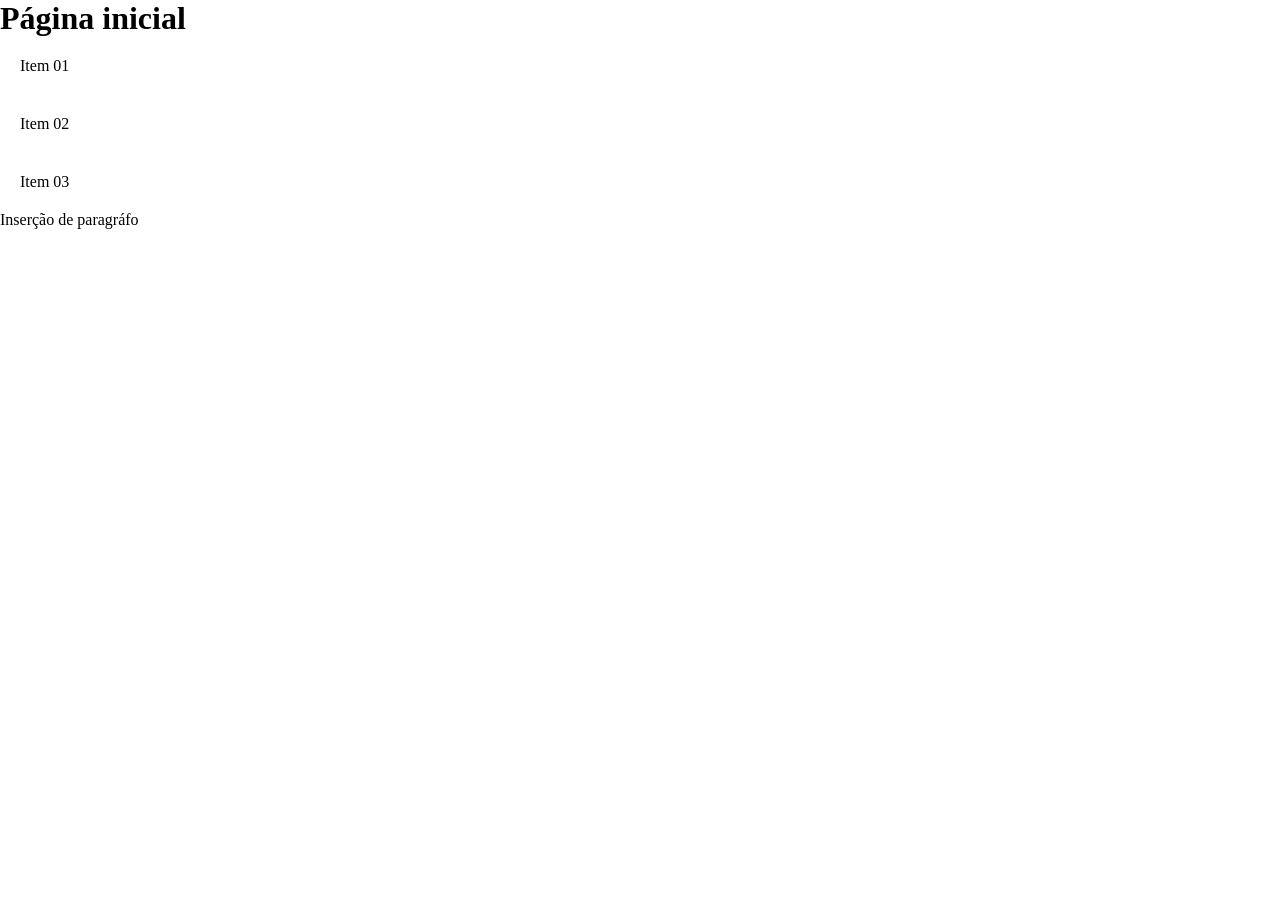
==== index.html @ 5d7459ac "Inserção de parágrafo" ====
<!DOCTYPE html>
<html lang="pt-br">
<head>
    <meta charset="UTF-8">
    <meta name="viewport" content="width=device-width, initial-scale=1.0">
    <title>Aula git/gitHub</title>

    <link rel="stylesheet" href="css/style.css">
</head>
<body>
    <div id="div_geral">
        <h1>Página inicial</h1>

        <ul>
            <li>Item 01</li>
            <li>Item 02</li>
            <li>Item 03</li>
        </ul>

        <p>Inserção de paragráfo</p>
    </div>
</body>
</html>
---- css/style.css ----
*{
    margin: 0px;
    padding: 0px;
}

ul li{
    padding: 20px;
}
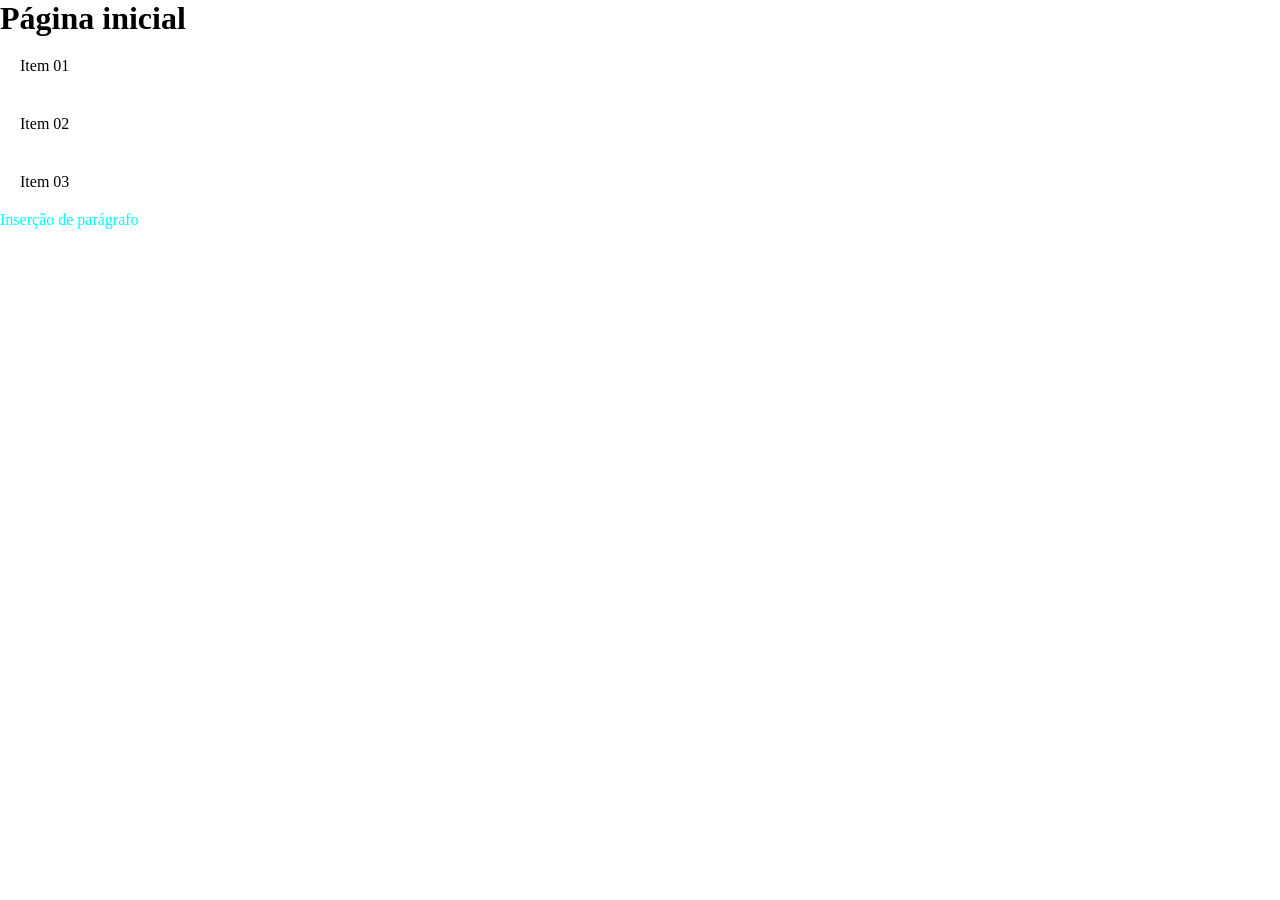
==== commit b4e880af: "Inserção de parágrafo" ====
--- a/index.html
+++ b/index.html
@@ -16,8 +16,7 @@
             <li>Item 02</li>
             <li>Item 03</li>
         </ul>
-
-        <p>Inserção de paragráfo</p>
+        <p>Inserção de parágrafo</p>
     </div>
 </body>
 </html>
--- a/css/style.css
+++ b/css/style.css
@@ -5,4 +5,7 @@
 
 ul li{
     padding: 20px;
+}
+p{
+    color: aqua;
 }
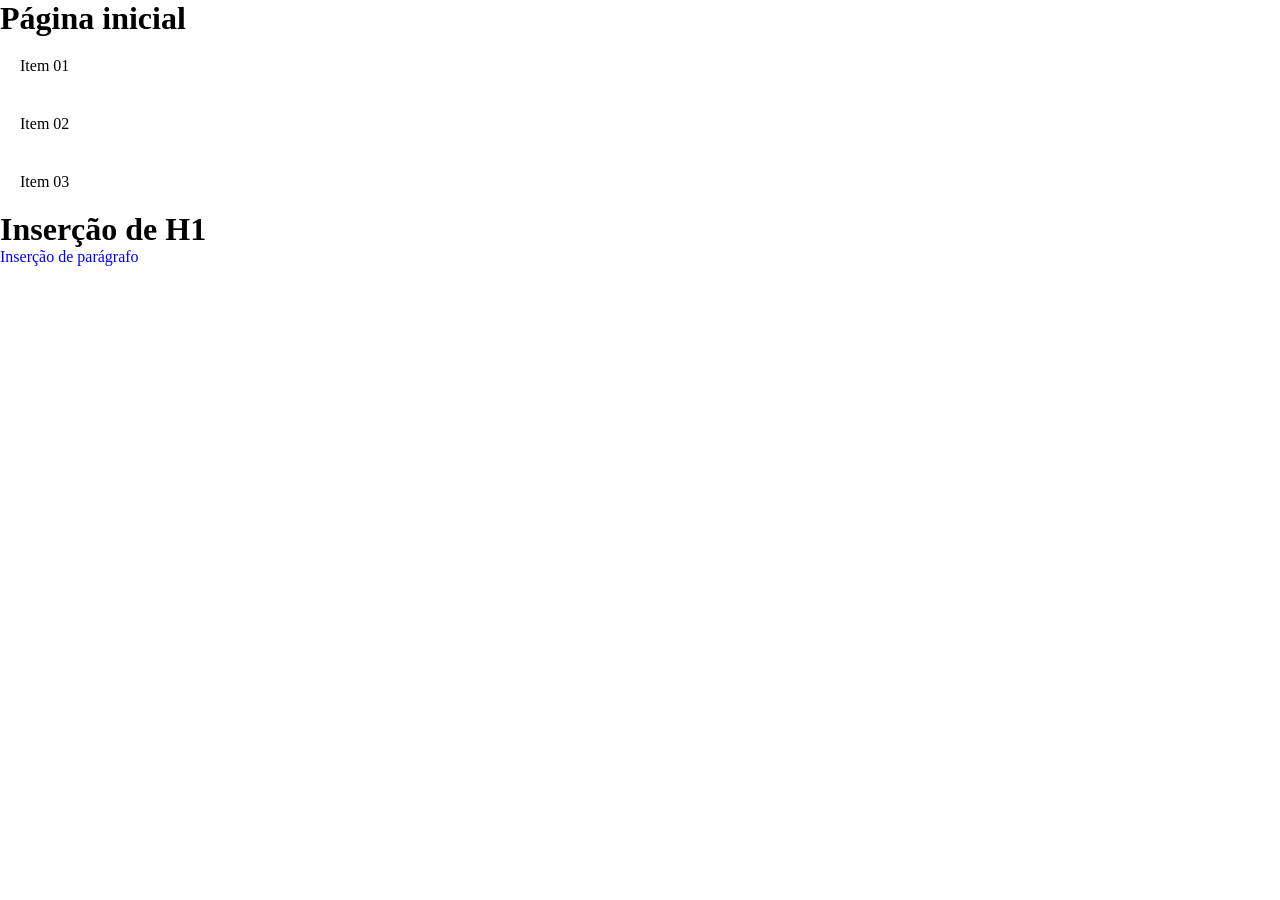
==== commit 14de7a9e: "Solutions done" ====
--- a/index.html
+++ b/index.html
@@ -1,5 +1,6 @@
 <!DOCTYPE html>
 <html lang="pt-br">
+
 <head>
     <meta charset="UTF-8">
     <meta name="viewport" content="width=device-width, initial-scale=1.0">
@@ -7,6 +8,7 @@
 
     <link rel="stylesheet" href="css/style.css">
 </head>
+
 <body>
     <div id="div_geral">
         <h1>Página inicial</h1>
@@ -16,7 +18,10 @@
             <li>Item 02</li>
             <li>Item 03</li>
         </ul>
+
+        <h1>Inserção de H1</h1>
         <p>Inserção de parágrafo</p>
     </div>
 </body>
+
 </html>
--- a/css/style.css
+++ b/css/style.css
@@ -1,11 +1,12 @@
-*{
+* {
     margin: 0px;
     padding: 0px;
 }
 
-ul li{
+ul li {
     padding: 20px;
 }
-p{
-    color: aqua;
+
+p {
+    color: blue;
 }
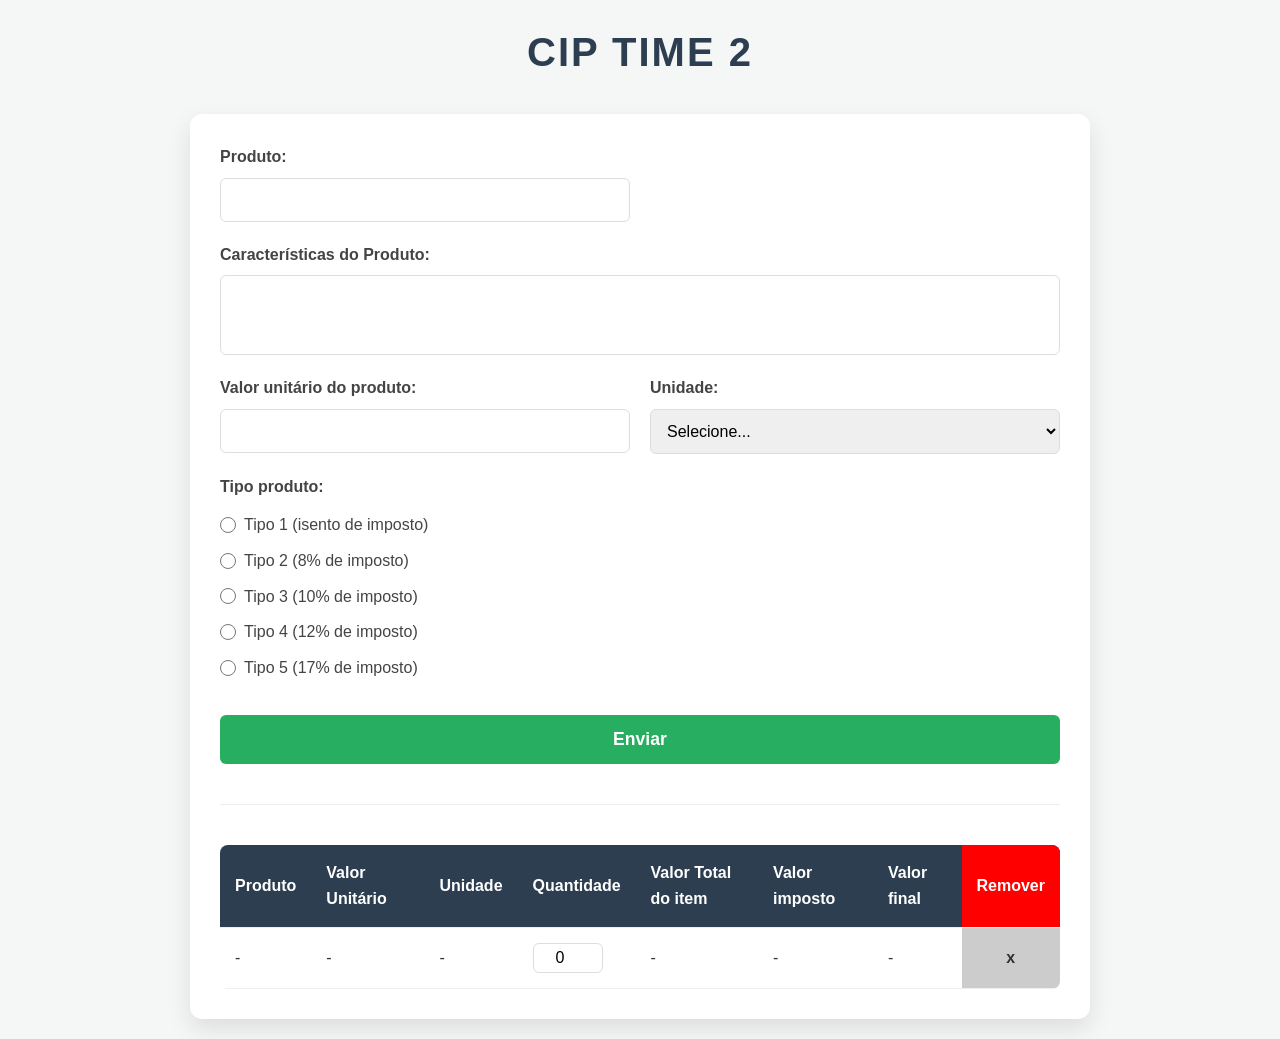
==== commit 2bb35691: "ok" ====
--- a/index.html
+++ b/index.html
@@ -1,27 +1,110 @@
 <!DOCTYPE html>
-<html lang="pt-br">
+<html lang="en">
 
 <head>
     <meta charset="UTF-8">
     <meta name="viewport" content="width=device-width, initial-scale=1.0">
-    <title>Aula git/gitHub</title>
+    <title>CIP time 2</title>
 
     <link rel="stylesheet" href="css/style.css">
 </head>
 
 <body>
-    <div id="div_geral">
-        <h1>Página inicial</h1>
+    <header>
+        <h1>CIP time 2</h1>
+    </header>
 
-        <ul>
-            <li>Item 01</li>
-            <li>Item 02</li>
-            <li>Item 03</li>
-        </ul>
+    <main>
+        <form>
+            <div class="formItem">
+                <label for="produto">Produto:</label>
+                <input type="text" id="produto" name="produto" required>
+            </div>
 
-        <h1>Inserção de H1</h1>
-        <p>Inserção de parágrafo</p>
-    </div>
+            <div class="formItem">
+                <label for="caracteristicas">Características do Produto:</label>
+                <textarea id="carac" name="carac" required></textarea>
+            </div>
+
+            <div class="formItem">
+                <label for="valor">Valor unitário do produto:</label>
+                <input type="number" id="valor" name="valor" step="0.01" required>
+            </div>
+
+            <div class="formItem">
+                <label for="unidade">Unidade:</label>
+                <select id="unidade" name="unidade" required>
+                    <option value="" disabled selected>Selecione...</option>
+                    <option value="und">Unidade (und)</option>
+                    <option value="kg">Quilograma (kg)</option>
+                    <option value="Litros">Litro (L)</option>
+                </select>
+            </div>
+
+            <div class="formItem">
+                <label>Tipo produto:</label>
+                <div class="radioGroup">
+                    <div>
+                        <input type="radio" id="tipo1" name="tipo" value="1" required>
+                        <label for="tipo1">Tipo 1 (isento de imposto)</label>
+                    </div>
+                    <div>
+                        <input type="radio" id="tipo2" name="tipo" value="2">
+                        <label for="tipo2">Tipo 2 (8% de imposto)</label>
+                    </div>
+                    <div>
+                        <input type="radio" id="tipo3" name="tipo" value="3">
+                        <label for="tipo3">Tipo 3 (10% de imposto)</label>
+                    </div>
+                    <div>
+                        <input type="radio" id="tipo4" name="tipo" value="4">
+                        <label for="tipo4">Tipo 4 (12% de imposto)</label>
+                    </div>
+                    <div>
+                        <input type="radio" id="tipo5" name="tipo" value="5">
+                        <label for="tipo5">Tipo 5 (17% de imposto)</label>
+                    </div>
+                </div>
+            </div>
+
+            <div class="formItem">
+                <button type="submit">Enviar</button>
+            </div>
+        </form>
+
+        <hr>
+
+        <table>
+            <thead>
+                <tr>
+                    <th>Produto</th>
+                    <th>Valor Unitário</th>
+                    <th>Unidade</th>
+                    <th>Quantidade</th>
+                    <th>Valor Total do item</th>
+                    <th>Valor imposto</th>
+                    <th>Valor final</th>
+                    <th class="th-remover">Remover</th>
+                </tr>
+            </thead>
+            <tbody id="productTableBody">
+                <tr class="produtoPalceholder">
+                    <td>-</td>
+                    <td>-</td>
+                    <td>-</td>
+                    <td>
+                        <input type="number" value="0" min="0">
+                    </td>
+                    <td>-</td>
+                    <td>-</td>
+                    <td>-</td>
+                    <td class="td-remover">x</td>
+                </tr>
+            </tbody>
+        </table>
+    </main>
+
+    <script src="js/script.js" defer></script>
 </body>
 
 </html>
--- a/css/style.css
+++ b/css/style.css
@@ -1,12 +1,172 @@
 * {
-    margin: 0px;
-    padding: 0px;
+    margin: 0;
+    padding: 0;
+    box-sizing: border-box;
+    font-family: 'Segoe UI', Tahoma, Geneva, Verdana, sans-serif;
 }
 
-ul li {
+body {
+    background-color: #f4f7f6;
+    color: #333;
+    line-height: 1.6;
     padding: 20px;
 }
 
-p {
-    color: blue;
+header {
+    text-align: center;
+    margin-bottom: 30px;
+}
+
+header h1 {
+    color: #2c3e50;
+    font-size: 2.5rem;
+    text-transform: uppercase;
+    letter-spacing: 2px;
+}
+
+main {
+    max-width: 900px;
+    margin: 0 auto;
+    background: #fff;
+    padding: 30px;
+    border-radius: 12px;
+    box-shadow: 0 10px 25px rgba(0, 0, 0, 0.1);
+}
+
+form {
+    display: grid;
+    grid-template-columns: 1fr 1fr;
+    gap: 20px;
+    margin-bottom: 40px;
+}
+
+.formItem {
+    display: flex;
+    flex-direction: column;
+}
+
+.formItem:nth-child(2) {
+    grid-column: span 2;
+}
+
+.formItem:last-child {
+    grid-column: span 2;
+    margin-top: 10px;
+}
+
+label {
+    margin-bottom: 8px;
+    font-weight: 600;
+    color: #444;
+}
+
+input[type="text"],
+input[type="number"],
+textarea,
+select {
+    padding: 12px;
+    border: 1px solid #ddd;
+    border-radius: 6px;
+    font-size: 1rem;
+    transition: border-color 0.3s ease;
+    resize: none;
+}
+
+input[type="text"]:focus,
+input[type="number"]:focus,
+textarea:focus,
+select:focus {
+    outline: none;
+    border-color: #3498db;
+    box-shadow: 0 0 5px rgba(52, 152, 219, 0.2);
+}
+
+.radioGroup {
+    display: flex;
+    flex-direction: column;
+    gap: 10px;
+    padding: 5px 0;
+}
+
+.radioGroup div {
+    display: flex;
+    align-items: center;
+    gap: 8px;
+}
+
+.radioGroup label {
+    margin-bottom: 0;
+    font-weight: 400;
+    cursor: pointer;
+}
+
+.radioGroup input[type="radio"] {
+    cursor: pointer;
+    width: 16px;
+    height: 16px;
+    accent-color: #3498db;
+}
+
+textarea {
+    height: 80px;
+}
+
+button {
+    background-color: #27ae60;
+    color: white;
+    padding: 14px;
+    border: none;
+    border-radius: 6px;
+    font-size: 1.1rem;
+    font-weight: bold;
+    cursor: pointer;
+    transition: background 0.3s ease;
+}
+
+button:hover {
+    background-color: #219150;
+}
+
+hr {
+    border: 0;
+    height: 1px;
+    background: #eee;
+    margin: 40px 0;
+}
+
+table {
+    width: 100%;
+    border-collapse: collapse;
+    margin-top: 20px;
+    overflow: hidden;
+    border-radius: 8px;
+}
+
+thead {
+    background-color: #2c3e50;
+    color: #ffffff;
+}
+
+th,
+td {
+    padding: 15px;
+    text-align: left;
+    border-bottom: 1px solid #eee;
+}
+
+.th-remover {
+    background-color: red;
+}
+
+.td-remover {
+    background-color: rgba(0, 0, 0, 0.2);
+    text-align: center;
+    font-weight: bold;
+    cursor: pointer;
+}
+
+table input[type="number"] {
+    width: 70px;
+    padding: 5px;
+    text-align: center;
 }
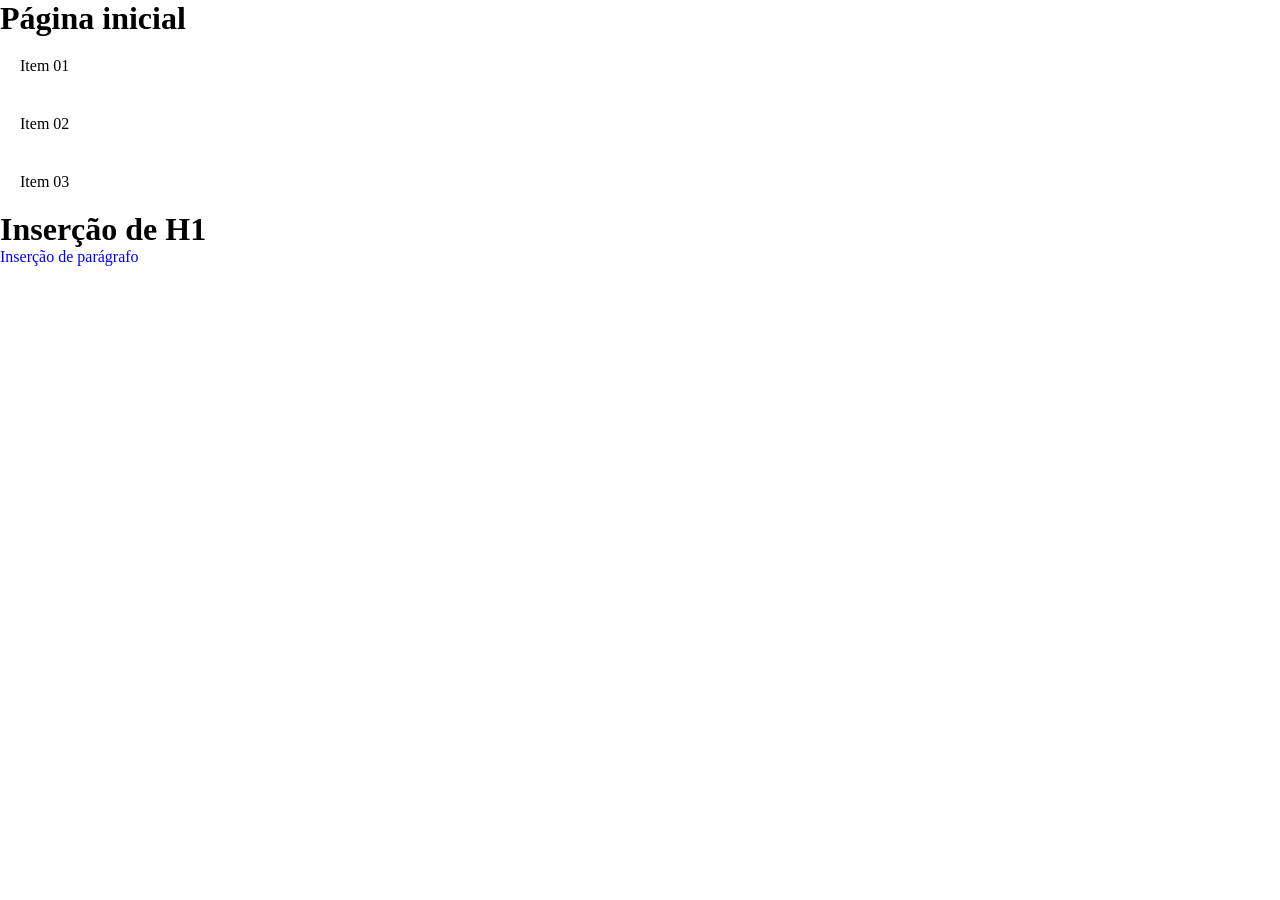
==== commit 125dccd1: "Revert "Add files via upload" This reverts commit cf8d2f6122add42b31b2460d97b722b552fe3d85." ====
--- a/index.html
+++ b/index.html
@@ -1,110 +1,27 @@
 <!DOCTYPE html>
-<html lang="en">
+<html lang="pt-br">
 
 <head>
     <meta charset="UTF-8">
     <meta name="viewport" content="width=device-width, initial-scale=1.0">
-    <title>CIP time 2</title>
+    <title>Aula git/gitHub</title>
 
     <link rel="stylesheet" href="css/style.css">
 </head>
 
 <body>
-    <header>
-        <h1>CIP time 2</h1>
-    </header>
+    <div id="div_geral">
+        <h1>Página inicial</h1>
 
-    <main>
-        <form>
-            <div class="formItem">
-                <label for="produto">Produto:</label>
-                <input type="text" id="produto" name="produto" required>
-            </div>
+        <ul>
+            <li>Item 01</li>
+            <li>Item 02</li>
+            <li>Item 03</li>
+        </ul>
 
-            <div class="formItem">
-                <label for="caracteristicas">Características do Produto:</label>
-                <textarea id="carac" name="carac" required></textarea>
-            </div>
-
-            <div class="formItem">
-                <label for="valor">Valor unitário do produto:</label>
-                <input type="number" id="valor" name="valor" step="0.01" required>
-            </div>
-
-            <div class="formItem">
-                <label for="unidade">Unidade:</label>
-                <select id="unidade" name="unidade" required>
-                    <option value="" disabled selected>Selecione...</option>
-                    <option value="und">Unidade (und)</option>
-                    <option value="kg">Quilograma (kg)</option>
-                    <option value="Litros">Litro (L)</option>
-                </select>
-            </div>
-
-            <div class="formItem">
-                <label>Tipo produto:</label>
-                <div class="radioGroup">
-                    <div>
-                        <input type="radio" id="tipo1" name="tipo" value="1" required>
-                        <label for="tipo1">Tipo 1 (isento de imposto)</label>
-                    </div>
-                    <div>
-                        <input type="radio" id="tipo2" name="tipo" value="2">
-                        <label for="tipo2">Tipo 2 (8% de imposto)</label>
-                    </div>
-                    <div>
-                        <input type="radio" id="tipo3" name="tipo" value="3">
-                        <label for="tipo3">Tipo 3 (10% de imposto)</label>
-                    </div>
-                    <div>
-                        <input type="radio" id="tipo4" name="tipo" value="4">
-                        <label for="tipo4">Tipo 4 (12% de imposto)</label>
-                    </div>
-                    <div>
-                        <input type="radio" id="tipo5" name="tipo" value="5">
-                        <label for="tipo5">Tipo 5 (17% de imposto)</label>
-                    </div>
-                </div>
-            </div>
-
-            <div class="formItem">
-                <button type="submit">Enviar</button>
-            </div>
-        </form>
-
-        <hr>
-
-        <table>
-            <thead>
-                <tr>
-                    <th>Produto</th>
-                    <th>Valor Unitário</th>
-                    <th>Unidade</th>
-                    <th>Quantidade</th>
-                    <th>Valor Total do item</th>
-                    <th>Valor imposto</th>
-                    <th>Valor final</th>
-                    <th class="th-remover">Remover</th>
-                </tr>
-            </thead>
-            <tbody id="productTableBody">
-                <tr class="produtoPalceholder">
-                    <td>-</td>
-                    <td>-</td>
-                    <td>-</td>
-                    <td>
-                        <input type="number" value="0" min="0">
-                    </td>
-                    <td>-</td>
-                    <td>-</td>
-                    <td>-</td>
-                    <td class="td-remover">x</td>
-                </tr>
-            </tbody>
-        </table>
-    </main>
-
-    <script src="js/script.js" defer></script>
+        <h1>Inserção de H1</h1>
+        <p>Inserção de parágrafo</p>
+    </div>
 </body>
 
 </html>
--- a/css/style.css
+++ b/css/style.css
@@ -1,172 +1,12 @@
 * {
-    margin: 0;
-    padding: 0;
-    box-sizing: border-box;
-    font-family: 'Segoe UI', Tahoma, Geneva, Verdana, sans-serif;
+    margin: 0px;
+    padding: 0px;
 }
 
-body {
-    background-color: #f4f7f6;
-    color: #333;
-    line-height: 1.6;
+ul li {
     padding: 20px;
 }
 
-header {
-    text-align: center;
-    margin-bottom: 30px;
-}
-
-header h1 {
-    color: #2c3e50;
-    font-size: 2.5rem;
-    text-transform: uppercase;
-    letter-spacing: 2px;
-}
-
-main {
-    max-width: 900px;
-    margin: 0 auto;
-    background: #fff;
-    padding: 30px;
-    border-radius: 12px;
-    box-shadow: 0 10px 25px rgba(0, 0, 0, 0.1);
-}
-
-form {
-    display: grid;
-    grid-template-columns: 1fr 1fr;
-    gap: 20px;
-    margin-bottom: 40px;
-}
-
-.formItem {
-    display: flex;
-    flex-direction: column;
-}
-
-.formItem:nth-child(2) {
-    grid-column: span 2;
-}
-
-.formItem:last-child {
-    grid-column: span 2;
-    margin-top: 10px;
-}
-
-label {
-    margin-bottom: 8px;
-    font-weight: 600;
-    color: #444;
-}
-
-input[type="text"],
-input[type="number"],
-textarea,
-select {
-    padding: 12px;
-    border: 1px solid #ddd;
-    border-radius: 6px;
-    font-size: 1rem;
-    transition: border-color 0.3s ease;
-    resize: none;
-}
-
-input[type="text"]:focus,
-input[type="number"]:focus,
-textarea:focus,
-select:focus {
-    outline: none;
-    border-color: #3498db;
-    box-shadow: 0 0 5px rgba(52, 152, 219, 0.2);
-}
-
-.radioGroup {
-    display: flex;
-    flex-direction: column;
-    gap: 10px;
-    padding: 5px 0;
-}
-
-.radioGroup div {
-    display: flex;
-    align-items: center;
-    gap: 8px;
-}
-
-.radioGroup label {
-    margin-bottom: 0;
-    font-weight: 400;
-    cursor: pointer;
-}
-
-.radioGroup input[type="radio"] {
-    cursor: pointer;
-    width: 16px;
-    height: 16px;
-    accent-color: #3498db;
-}
-
-textarea {
-    height: 80px;
-}
-
-button {
-    background-color: #27ae60;
-    color: white;
-    padding: 14px;
-    border: none;
-    border-radius: 6px;
-    font-size: 1.1rem;
-    font-weight: bold;
-    cursor: pointer;
-    transition: background 0.3s ease;
-}
-
-button:hover {
-    background-color: #219150;
-}
-
-hr {
-    border: 0;
-    height: 1px;
-    background: #eee;
-    margin: 40px 0;
-}
-
-table {
-    width: 100%;
-    border-collapse: collapse;
-    margin-top: 20px;
-    overflow: hidden;
-    border-radius: 8px;
-}
-
-thead {
-    background-color: #2c3e50;
-    color: #ffffff;
-}
-
-th,
-td {
-    padding: 15px;
-    text-align: left;
-    border-bottom: 1px solid #eee;
-}
-
-.th-remover {
-    background-color: red;
-}
-
-.td-remover {
-    background-color: rgba(0, 0, 0, 0.2);
-    text-align: center;
-    font-weight: bold;
-    cursor: pointer;
-}
-
-table input[type="number"] {
-    width: 70px;
-    padding: 5px;
-    text-align: center;
+p {
+    color: blue;
 }
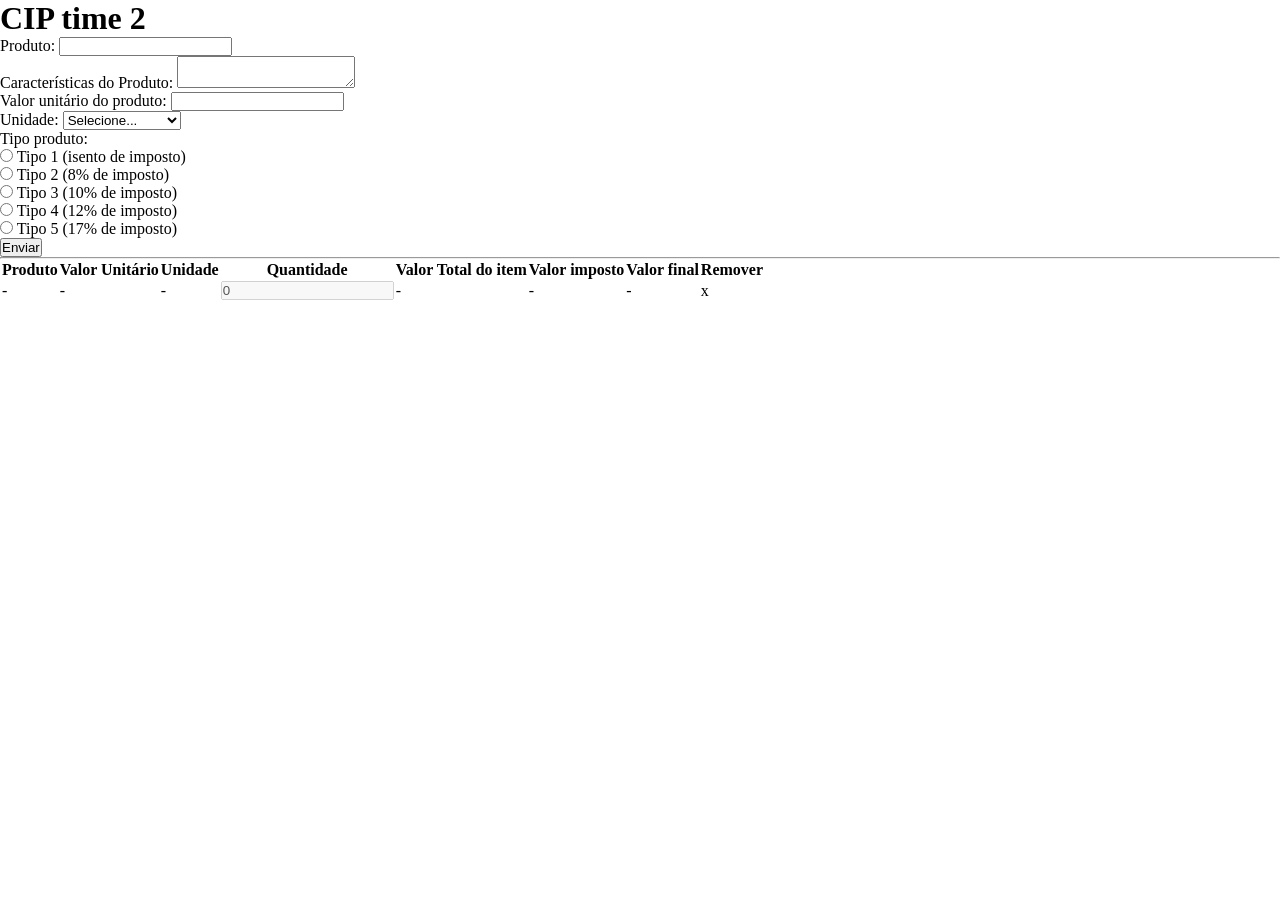
==== commit 0aeee2f7: "Add files via upload" ====
--- a/index.html
+++ b/index.html
@@ -1,27 +1,110 @@
 <!DOCTYPE html>
-<html lang="pt-br">
+<html lang="en">
 
 <head>
     <meta charset="UTF-8">
     <meta name="viewport" content="width=device-width, initial-scale=1.0">
-    <title>Aula git/gitHub</title>
+    <title>CIP time 2</title>
 
     <link rel="stylesheet" href="css/style.css">
 </head>
 
 <body>
-    <div id="div_geral">
-        <h1>Página inicial</h1>
+    <header>
+        <h1>CIP time 2</h1>
+    </header>
 
-        <ul>
-            <li>Item 01</li>
-            <li>Item 02</li>
-            <li>Item 03</li>
-        </ul>
+    <main>
+        <form>
+            <div class="formItem">
+                <label for="produto">Produto:</label>
+                <input type="text" id="produto" name="produto" required>
+            </div>
 
-        <h1>Inserção de H1</h1>
-        <p>Inserção de parágrafo</p>
-    </div>
+            <div class="formItem">
+                <label for="caracteristicas">Características do Produto:</label>
+                <textarea id="carac" name="carac" required></textarea>
+            </div>
+
+            <div class="formItem">
+                <label for="valor">Valor unitário do produto:</label>
+                <input type="number" id="valor" name="valor" step="0.01" required>
+            </div>
+
+            <div class="formItem">
+                <label for="unidade">Unidade:</label>
+                <select id="unidade" name="unidade" required>
+                    <option value="" disabled selected>Selecione...</option>
+                    <option value="und">Unidade (und)</option>
+                    <option value="kg">Quilograma (kg)</option>
+                    <option value="Litros">Litro (L)</option>
+                </select>
+            </div>
+
+            <div class="formItem">
+                <label>Tipo produto:</label>
+                <div class="radioGroup">
+                    <div>
+                        <input type="radio" id="tipo1" name="tipo" value="1" required>
+                        <label for="tipo1">Tipo 1 (isento de imposto)</label>
+                    </div>
+                    <div>
+                        <input type="radio" id="tipo2" name="tipo" value="2">
+                        <label for="tipo2">Tipo 2 (8% de imposto)</label>
+                    </div>
+                    <div>
+                        <input type="radio" id="tipo3" name="tipo" value="3">
+                        <label for="tipo3">Tipo 3 (10% de imposto)</label>
+                    </div>
+                    <div>
+                        <input type="radio" id="tipo4" name="tipo" value="4">
+                        <label for="tipo4">Tipo 4 (12% de imposto)</label>
+                    </div>
+                    <div>
+                        <input type="radio" id="tipo5" name="tipo" value="5">
+                        <label for="tipo5">Tipo 5 (17% de imposto)</label>
+                    </div>
+                </div>
+            </div>
+
+            <div class="formItem">
+                <button type="submit">Enviar</button>
+            </div>
+        </form>
+
+        <hr>
+
+        <table>
+            <thead>
+                <tr>
+                    <th>Produto</th>
+                    <th>Valor Unitário</th>
+                    <th>Unidade</th>
+                    <th>Quantidade</th>
+                    <th>Valor Total do item</th>
+                    <th>Valor imposto</th>
+                    <th>Valor final</th>
+                    <th class="th-remover">Remover</th>
+                </tr>
+            </thead>
+            <tbody id="productTableBody">
+                <tr class="produtoPalceholder">
+                    <td>-</td>
+                    <td>-</td>
+                    <td>-</td>
+                    <td>
+                        <input type="number" value="0" min="0" disabled>
+                    </td>
+                    <td>-</td>
+                    <td>-</td>
+                    <td>-</td>
+                    <td class="td-remover">x</td>
+                </tr>
+            </tbody>
+        </table>
+    </main>
+
+    <script src="js/script.js" defer></script>
 </body>
 
 </html>
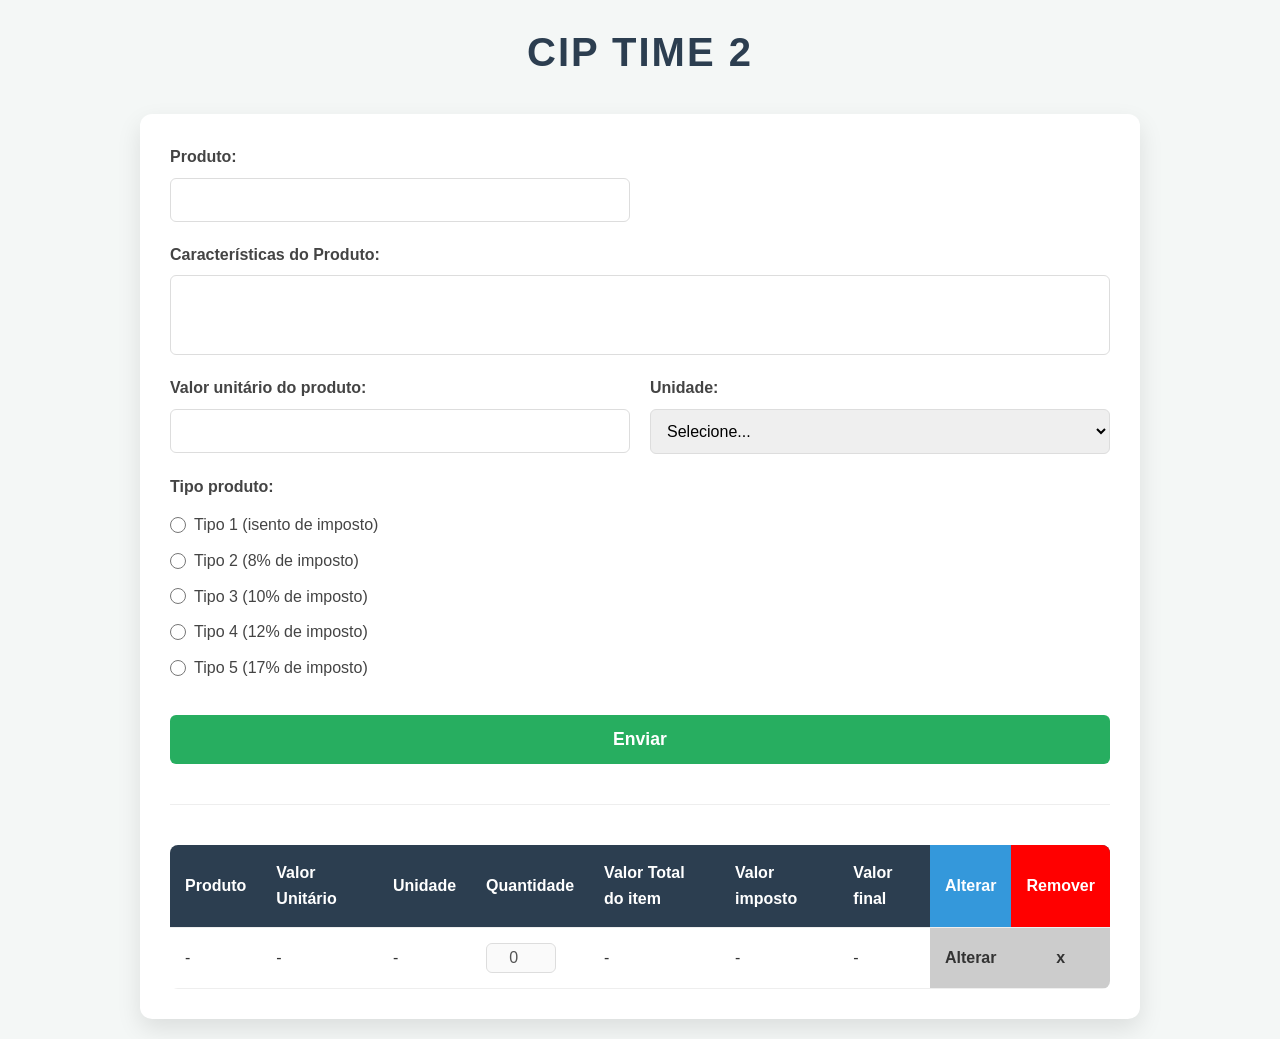
==== commit 3bc13048: "Botão de alterar Html e CSS" ====
--- a/index.html
+++ b/index.html
@@ -84,6 +84,7 @@
                     <th>Valor Total do item</th>
                     <th>Valor imposto</th>
                     <th>Valor final</th>
+                    <th class="th-alterar">Alterar</th>
                     <th class="th-remover">Remover</th>
                 </tr>
             </thead>
@@ -98,6 +99,7 @@
                     <td>-</td>
                     <td>-</td>
                     <td>-</td>
+                    <td class="td-alterar">Alterar</td>
                     <td class="td-remover">x</td>
                 </tr>
             </tbody>
--- a/css/style.css
+++ b/css/style.css
@@ -1,12 +1,183 @@
 * {
-    margin: 0px;
-    padding: 0px;
+    margin: 0;
+    padding: 0;
+    box-sizing: border-box;
+    font-family: 'Segoe UI', Tahoma, Geneva, Verdana, sans-serif;
 }
 
-ul li {
+body {
+    background-color: #f4f7f6;
+    color: #333;
+    line-height: 1.6;
     padding: 20px;
 }
 
-p {
-    color: blue;
+header {
+    text-align: center;
+    margin-bottom: 30px;
+}
+
+header h1 {
+    color: #2c3e50;
+    font-size: 2.5rem;
+    text-transform: uppercase;
+    letter-spacing: 2px;
+}
+
+main {
+    max-width: 1000px;
+    margin: 0 auto;
+    background: #fff;
+    padding: 30px;
+    border-radius: 12px;
+    box-shadow: 0 10px 25px rgba(0, 0, 0, 0.1);
+}
+
+form {
+    display: grid;
+    grid-template-columns: 1fr 1fr;
+    gap: 20px;
+    margin-bottom: 40px;
+}
+
+.formItem {
+    display: flex;
+    flex-direction: column;
+}
+
+.formItem:nth-child(2) {
+    grid-column: span 2;
+}
+
+.formItem:last-child {
+    grid-column: span 2;
+    margin-top: 10px;
+}
+
+label {
+    margin-bottom: 8px;
+    font-weight: 600;
+    color: #444;
+}
+
+input[type="text"],
+input[type="number"],
+textarea,
+select {
+    padding: 12px;
+    border: 1px solid #ddd;
+    border-radius: 6px;
+    font-size: 1rem;
+    transition: border-color 0.3s ease;
+    resize: none;
+}
+
+input[type="text"]:focus,
+input[type="number"]:focus,
+textarea:focus,
+select:focus {
+    outline: none;
+    border-color: #3498db;
+    box-shadow: 0 0 5px rgba(52, 152, 219, 0.2);
+}
+
+.radioGroup {
+    display: flex;
+    flex-direction: column;
+    gap: 10px;
+    padding: 5px 0;
+}
+
+.radioGroup div {
+    display: flex;
+    align-items: center;
+    gap: 8px;
+}
+
+.radioGroup label {
+    margin-bottom: 0;
+    font-weight: 400;
+    cursor: pointer;
+}
+
+.radioGroup input[type="radio"] {
+    cursor: pointer;
+    width: 16px;
+    height: 16px;
+    accent-color: #3498db;
+}
+
+textarea {
+    height: 80px;
+}
+
+button {
+    background-color: #27ae60;
+    color: white;
+    padding: 14px;
+    border: none;
+    border-radius: 6px;
+    font-size: 1.1rem;
+    font-weight: bold;
+    cursor: pointer;
+    transition: background 0.3s ease;
+}
+
+button:hover {
+    background-color: #219150;
+}
+
+hr {
+    border: 0;
+    height: 1px;
+    background: #eee;
+    margin: 40px 0;
+}
+
+table {
+    width: 100%;
+    border-collapse: collapse;
+    margin-top: 20px;
+    overflow: hidden;
+    border-radius: 8px;
+}
+
+thead {
+    background-color: #2c3e50;
+    color: #ffffff;
+}
+
+th,
+td {
+    padding: 15px;
+    text-align: left;
+    border-bottom: 1px solid #eee;
+}
+
+.th-remover {
+    background-color: red;
+}
+
+.th-alterar {
+    background-color: #3498db;
+}
+
+.td-remover {
+    background-color: rgba(0, 0, 0, 0.2);
+    text-align: center;
+    font-weight: bold;
+    cursor: pointer;
+}
+
+.td-alterar{
+    background-color: rgba(0, 0, 0, 0.2);
+    text-align: center;
+    font-weight: bold;
+    cursor: pointer;
+}
+
+table input[type="number"] {
+    width: 70px;
+    padding: 5px;
+    text-align: center;
 }
